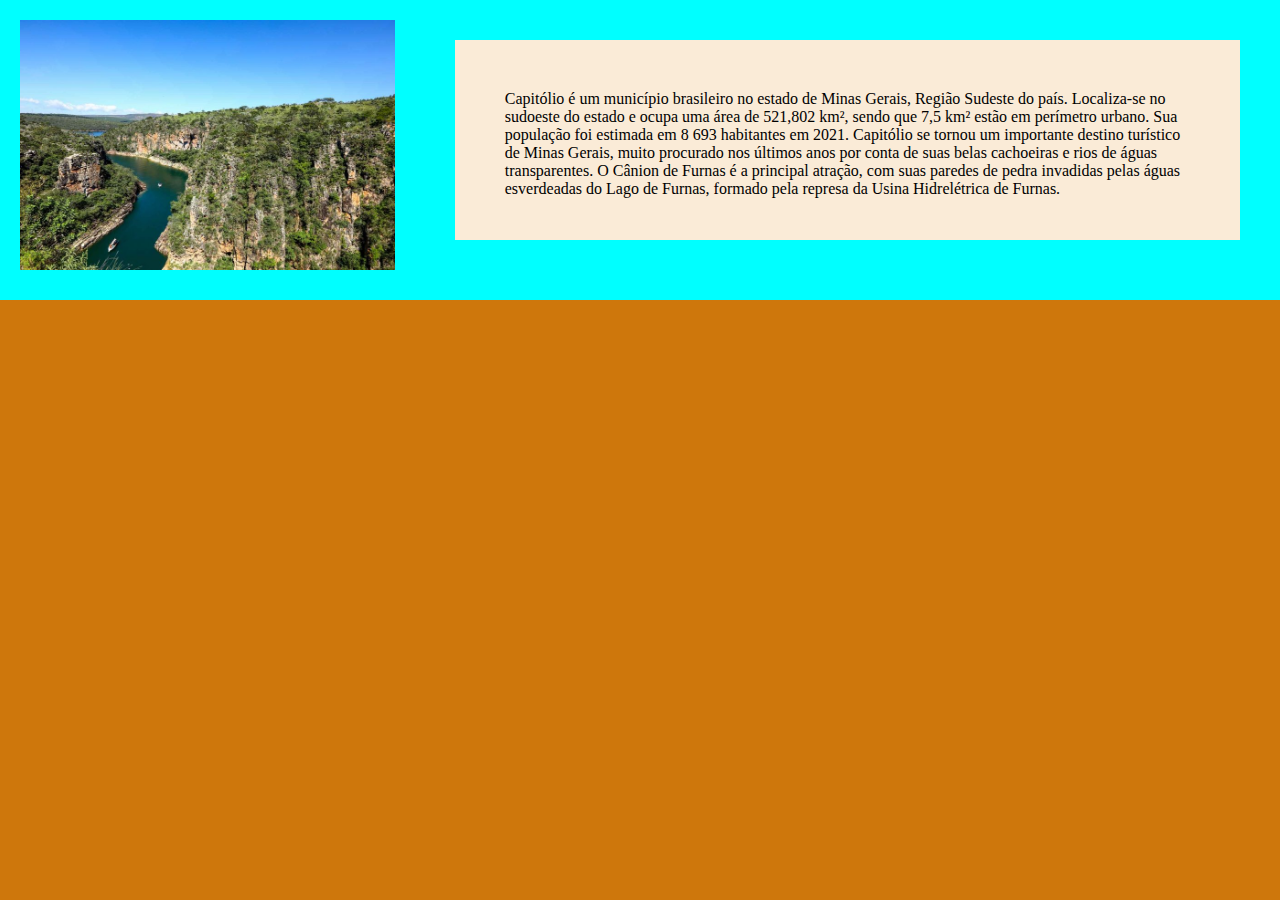
==== capitolio-page.html @ 64770703 "adding project and editing css" ====
<!DOCTYPE html>
<html lang="en">
<head>
    <meta charset="UTF-8">
    <meta http-equiv="X-UA-Compatible" content="IE=edge">
    <meta name="viewport" content="width=device-width, initial-scale=1.0">
    <link rel="stylesheet" href="./style.css">
    <title>Conheça Capitólio</title>
</head>
<body>
    <div class="containerConheca">
        <img src="./img/capitolioImage.jpg" alt="imagem-capitolio">
        <p>Capitólio é um município brasileiro no estado de Minas Gerais, Região Sudeste do país. Localiza-se no sudoeste do estado e ocupa uma área de 521,802 km², sendo que 7,5 km² estão em perímetro urbano. Sua população foi estimada em 8 693 habitantes em 2021.

            Capitólio se tornou um importante destino turístico de Minas Gerais, muito procurado nos últimos anos por conta de suas belas cachoeiras e rios de águas transparentes. O Cânion de Furnas é a principal atração, com suas paredes de pedra invadidas pelas águas esverdeadas do Lago de Furnas, formado pela represa da Usina Hidrelétrica de Furnas.</p>
    </div>
    
</body>
</html>
---- style.css ----
* {
    margin: 0;
    padding: 0px;
}

body {
    background-color: rgb(206, 119, 12);
}

.flexContainer {
    padding: 0 0 0 50px;
    background-color: rgb(98, 119, 119);
    display: flex;
    flex-direction: row;
    flex-wrap: wrap;
    height: 100vh;
    width: 100%;
}

.flexContainer img {
    height: 300px;
    width: 400px;
    margin: 5px;
}

.containerConheca {
    height: 300px;
    display: flex;
    flex-direction: row;
    background-color: aqua;
}

.containerConheca img {
    height: 250px;
    width: 400px;
    margin: 20px;
}

.containerConheca p {
    background-color: antiquewhite;
    height: 100px;
    width: 800px;
    margin: 40px;
    padding: 50px;
}
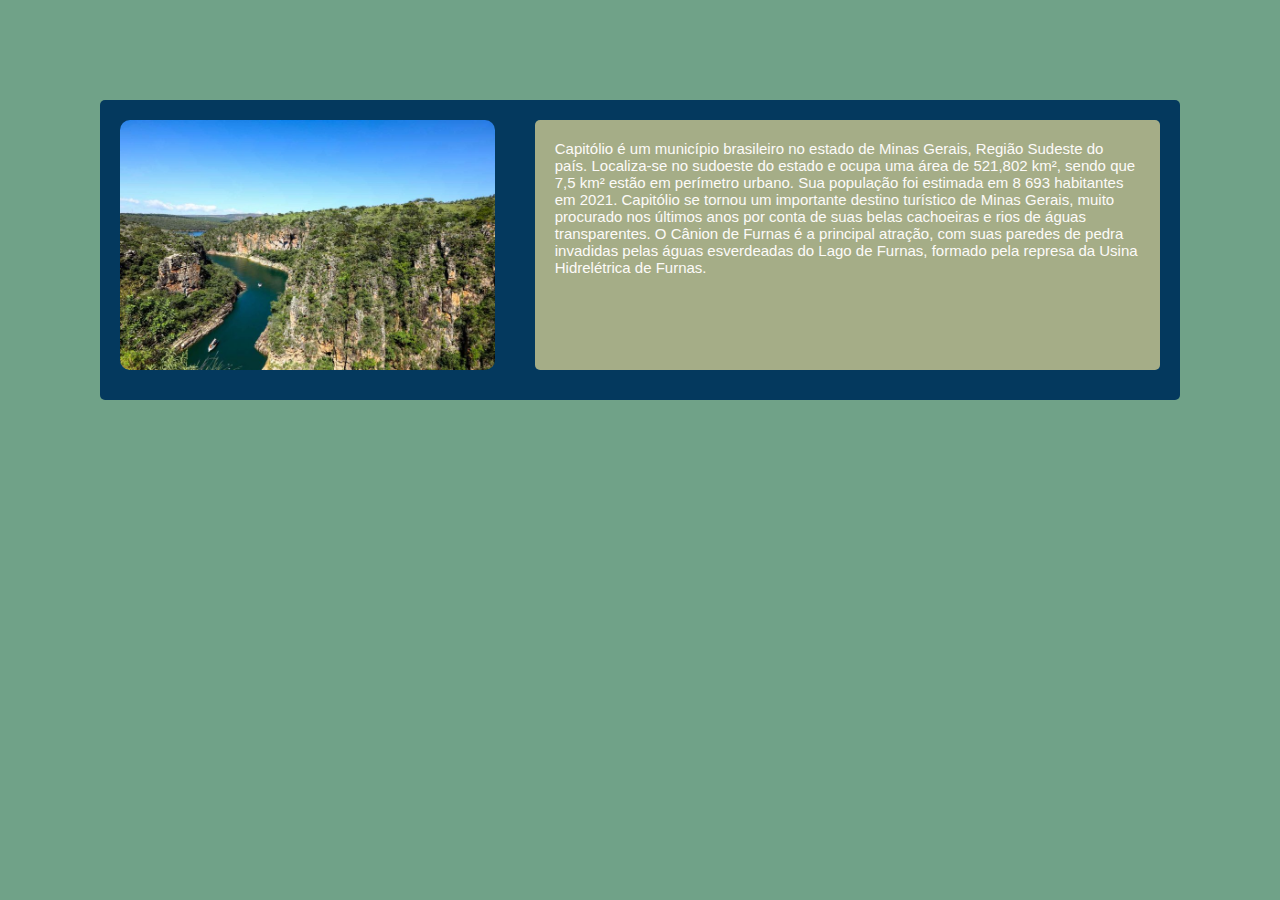
==== commit d2b599b1: "editing extern pages" ====
--- a/capitolio-page.html
+++ b/capitolio-page.html
@@ -10,9 +10,11 @@
 <body>
     <div class="containerConheca">
         <img src="./img/capitolioImage.jpg" alt="imagem-capitolio">
-        <p>Capitólio é um município brasileiro no estado de Minas Gerais, Região Sudeste do país. Localiza-se no sudoeste do estado e ocupa uma área de 521,802 km², sendo que 7,5 km² estão em perímetro urbano. Sua população foi estimada em 8 693 habitantes em 2021.
+        <div class="pContainer">
+            <p>Capitólio é um município brasileiro no estado de Minas Gerais, Região Sudeste do país. Localiza-se no sudoeste do estado e ocupa uma área de 521,802 km², sendo que 7,5 km² estão em perímetro urbano. Sua população foi estimada em 8 693 habitantes em 2021.
 
-            Capitólio se tornou um importante destino turístico de Minas Gerais, muito procurado nos últimos anos por conta de suas belas cachoeiras e rios de águas transparentes. O Cânion de Furnas é a principal atração, com suas paredes de pedra invadidas pelas águas esverdeadas do Lago de Furnas, formado pela represa da Usina Hidrelétrica de Furnas.</p>
+                Capitólio se tornou um importante destino turístico de Minas Gerais, muito procurado nos últimos anos por conta de suas belas cachoeiras e rios de águas transparentes. O Cânion de Furnas é a principal atração, com suas paredes de pedra invadidas pelas águas esverdeadas do Lago de Furnas, formado pela represa da Usina Hidrelétrica de Furnas.</p>
+        </div>
     </div>
     
 </body>
--- a/style.css
+++ b/style.css
@@ -4,42 +4,72 @@
 }
 
 body {
-    background-color: rgb(206, 119, 12);
+    background-color: #70A288;
 }
 
 .flexContainer {
-    padding: 0 0 0 50px;
-    background-color: rgb(98, 119, 119);
+    background-color: #70A288;
     display: flex;
+    justify-content: center;
     flex-direction: row;
     flex-wrap: wrap;
-    height: 100vh;
-    width: 100%;
+    height: 80vh;
+    width: auto;
+    padding-top: 20px;
 }
 
-.flexContainer img {
-    height: 300px;
-    width: 400px;
-    margin: 5px;
+.flexContainer .containerImg img {
+    height: 220px;
+    width: 340px;
+    margin: auto;
+    padding: 5px;
+    border-radius: 15px;
 }
 
+.flexContainer .containerImg img:hover {
+    height: 260px;
+    width: 430px;
+
+}
+
+.tituloGaleria {
+    text-align: center;
+    color: #fdfbf9;
+    font-family:'Lucida Sans', 'Lucida Sans Regular', 'Lucida Grande', 'Lucida Sans Unicode', Geneva, Verdana, sans-serif;
+    margin: 20px;
+}
+
+
+/*Css pagina externa */
+
 .containerConheca {
+    margin: 100px;
     height: 300px;
     display: flex;
     flex-direction: row;
-    background-color: aqua;
+    background-color: #04395E;
+    border-radius: 5px;
 }
 
 .containerConheca img {
     height: 250px;
     width: 400px;
     margin: 20px;
+    border-radius: 10px;
 }
 
-.containerConheca p {
-    background-color: antiquewhite;
-    height: 100px;
+.pContainer {
+    text-align: left;
+    background-color: #A5AD87;
+    color: #fdfbf9;
+    height: 250px;
     width: 800px;
-    margin: 40px;
-    padding: 50px;
+    margin: 20px;
+    border-radius: 5px;
+}
+
+.pContainer p {
+    font-family: 'Lucida Sans', 'Lucida Sans Regular', 'Lucida Grande', 'Lucida Sans Unicode', Geneva, Verdana, sans-serif;
+    font-size: 15px;
+    margin: 20px;
 }